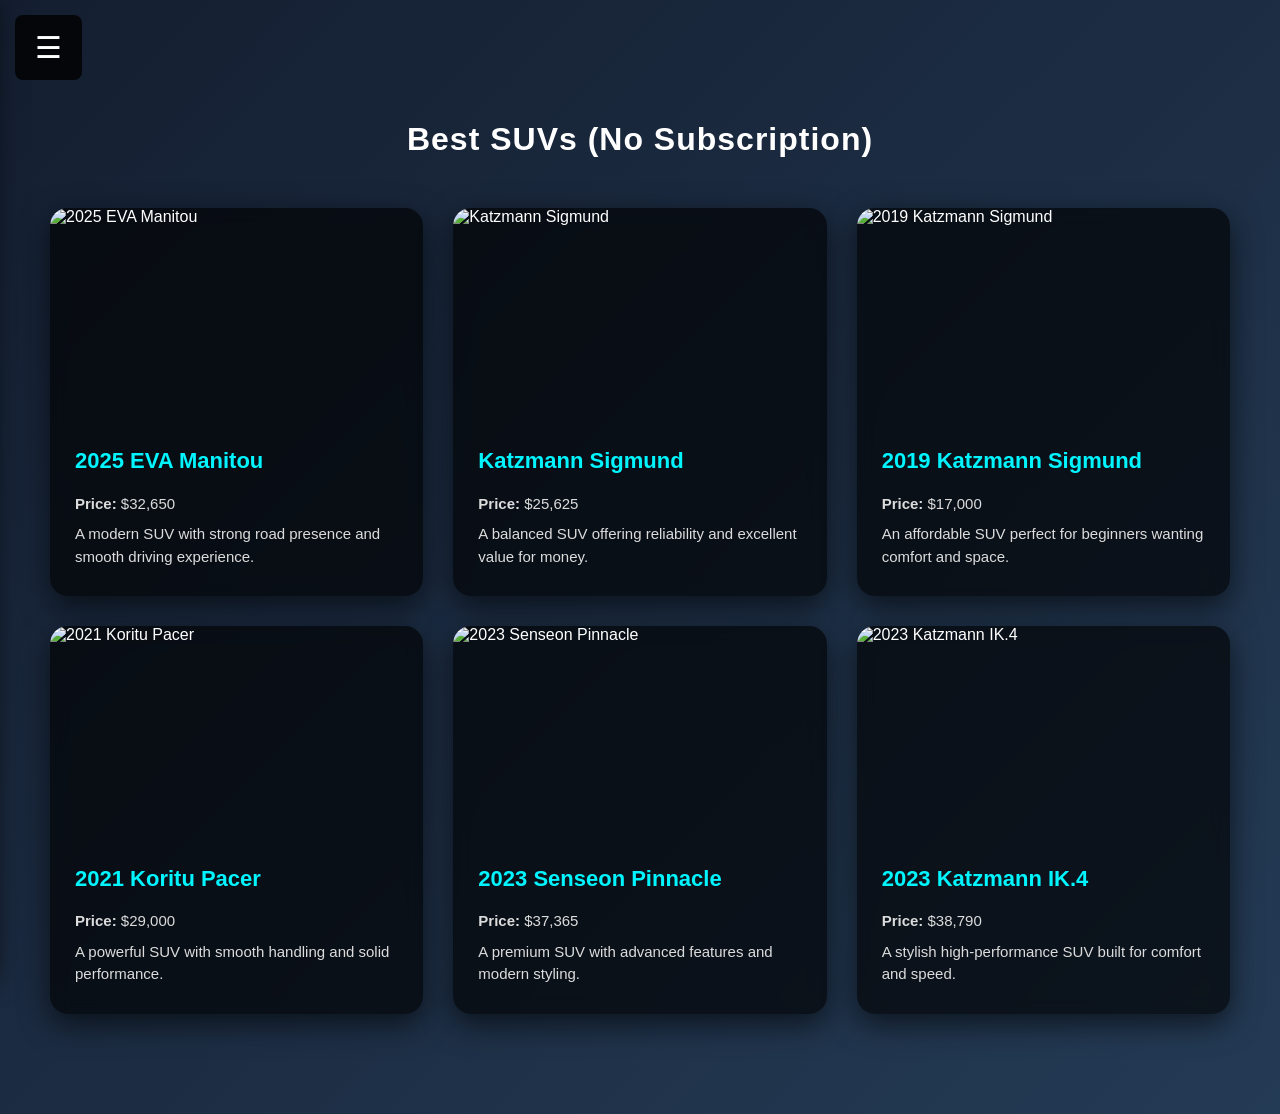
==== suv.html @ f7aa4f7c "Add files via upload" ====
<!DOCTYPE html>
<html>
<head>
  <title>Best SUVs</title>
  <link rel="stylesheet" href="style.css">
</head>
<body>

<div class="menu-icon" onclick="toggleMenu()">☰</div>

<div id="sideMenu" class="side-menu">
  <a href="index.html">Home</a>
  <a href="suv.html">Best SUVs</a>
  <a href="race.html">Best Race Cars</a>
  <a href="sedan.html">Best Sedans</a>
</div>

<div class="content">

  <h1>Best SUVs (No Subscription)</h1>

  <div class="car-container">

    <div class="car-card">
      <img src="images/manitou.jpg" alt="2025 EVA Manitou">
      <div class="car-info">
        <h2>2025 EVA Manitou</h2>
        <p><strong>Price:</strong> $32,650</p>
        <p>A modern SUV with strong road presence and smooth driving experience.</p>
      </div>
    </div>

    <div class="car-card">
      <img src="images/sigmund.jpg" alt="Katzmann Sigmund">
      <div class="car-info">
        <h2>Katzmann Sigmund</h2>
        <p><strong>Price:</strong> $25,625</p>
        <p>A balanced SUV offering reliability and excellent value for money.</p>
      </div>
    </div>

    <div class="car-card">
      <img src="images/2019sigmund.jpg" alt="2019 Katzmann Sigmund">
      <div class="car-info">
        <h2>2019 Katzmann Sigmund</h2>
        <p><strong>Price:</strong> $17,000</p>
        <p>An affordable SUV perfect for beginners wanting comfort and space.</p>
      </div>
    </div>

    <div class="car-card">
      <img src="images/pacer.jpg" alt="2021 Koritu Pacer">
      <div class="car-info">
        <h2>2021 Koritu Pacer</h2>
        <p><strong>Price:</strong> $29,000</p>
        <p>A powerful SUV with smooth handling and solid performance.</p>
      </div>
    </div>

    <div class="car-card">
      <img src="images/pinnacle.jpg" alt="2023 Senseon Pinnacle">
      <div class="car-info">
        <h2>2023 Senseon Pinnacle</h2>
        <p><strong>Price:</strong> $37,365</p>
        <p>A premium SUV with advanced features and modern styling.</p>
      </div>
    </div>

    <div class="car-card">
      <img src="images/ik4.jpg" alt="2023 Katzmann IK.4">
      <div class="car-info">
        <h2>2023 Katzmann IK.4</h2>
        <p><strong>Price:</strong> $38,790</p>
        <p>A stylish high-performance SUV built for comfort and speed.</p>
      </div>
    </div>

  </div>
</div>

<script>
function toggleMenu() {
  var menu = document.getElementById("sideMenu");
  menu.classList.toggle("show");
}
</script>

</body>
</html>
---- style.css ----
/* ============================= */
/* ===== GLOBAL SETTINGS ====== */
/* ============================= */

body {
  margin: 0;
  font-family: 'Segoe UI', Arial, sans-serif;
  background: linear-gradient(135deg, #141e30, #243b55);
  color: white;
  overflow-x: hidden;
}

/* ============================= */
/* ===== MENU ICON ============ */
/* ============================= */

.menu-icon {
  font-size: 30px;
  padding: 15px 20px;
  cursor: pointer;
  position: fixed;
  top: 15px;
  left: 15px;
  z-index: 2000; /* Always above everything */
  background: rgba(0, 0, 0, 0.8);
  border-radius: 8px;
  transition: 0.3s;
}

.menu-icon:hover {
  background: rgba(0, 0, 0, 1);
}

/* ============================= */
/* ===== SIDE MENU ============ */
/* ============================= */

.side-menu {
  position: fixed;
  top: 0;
  left: -260px;
  width: 250px;
  height: 100%;
  background: #0c0c0c;
  padding-top: 80px;
  transition: 0.3s ease;
  box-shadow: 5px 0 25px rgba(0,0,0,0.6);
  z-index: 1500;
}

.side-menu a {
  display: block;
  color: white;
  padding: 15px 25px;
  text-decoration: none;
  font-size: 16px;
  transition: 0.2s;
}

.side-menu a:hover {
  background: #1f1f1f;
  padding-left: 35px;
}

.side-menu.show {
  left: 0;
}

/* ============================= */
/* ===== PAGE CONTENT ========= */
/* ============================= */

.content {
  padding: 100px 50px;
  position: relative;
  z-index: 1;
}

h1 {
  text-align: center;
  margin-bottom: 50px;
  font-size: 32px;
  letter-spacing: 1px;
}

/* ============================= */
/* ===== CAR GRID ============= */
/* ============================= */

.car-container {
  display: grid;
  grid-template-columns: repeat(auto-fit, minmax(320px, 1fr));
  gap: 30px;
}

/* ============================= */
/* ===== CAR CARD ============= */
/* ============================= */

.car-card {
  background: rgba(0, 0, 0, 0.65);
  border-radius: 18px;
  overflow: hidden;
  box-shadow: 0 10px 30px rgba(0,0,0,0.6);
  transition: 0.35s ease;
  backdrop-filter: blur(8px);
}

.car-card:hover {
  transform: translateY(-10px);
  box-shadow: 0 15px 40px rgba(0,0,0,0.8);
}

/* ============================= */
/* ===== CAR IMAGE ============ */
/* ============================= */

.car-card img {
  width: 100%;
  height: 220px;
  object-fit: cover;
  display: block;
}

/* ============================= */
/* ===== CAR INFO ============= */
/* ============================= */

.car-info {
  padding: 20px 25px;
}

.car-info h2 {
  margin-top: 0;
  color: #00f5ff;
  font-size: 22px;
}

.car-info p {
  margin: 8px 0;
  color: #dcdcdc;
  font-size: 15px;
  line-height: 1.5;
}

/* ============================= */
/* ===== RESPONSIVE FIX ======= */
/* ============================= */

@media (max-width: 768px) {
  .content {
    padding: 100px 20px;
  }
}
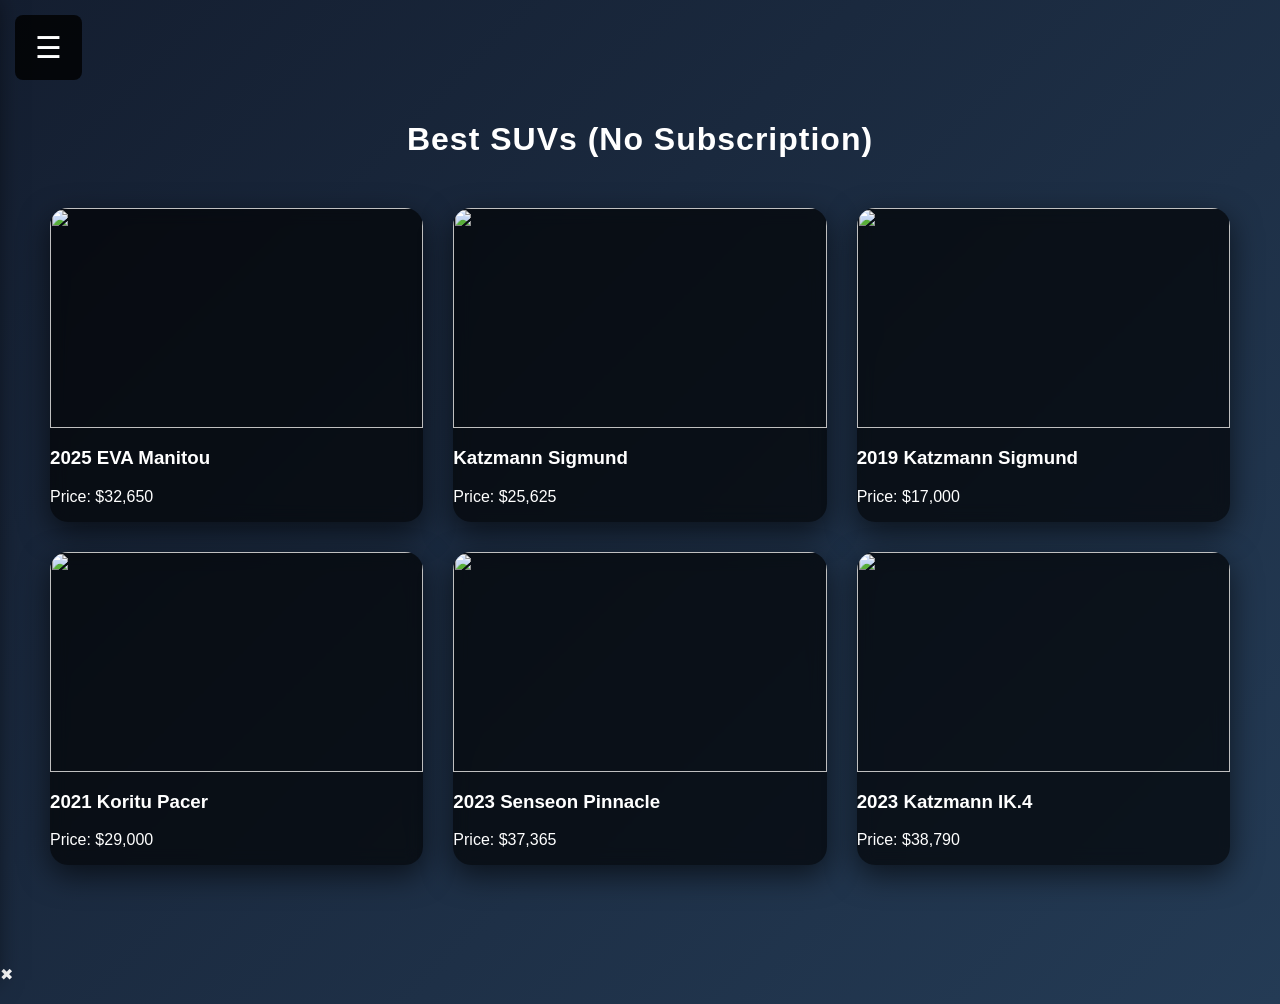
==== commit ac209db3: "Add files via upload" ====
--- a/suv.html
+++ b/suv.html
@@ -1,88 +1,146 @@
 <!DOCTYPE html>
 <html>
 <head>
-  <title>Best SUVs</title>
-  <link rel="stylesheet" href="style.css">
+<title>Best SUVs</title>
+<link rel="stylesheet" href="style.css">
 </head>
+
 <body>
 
 <div class="menu-icon" onclick="toggleMenu()">☰</div>
 
 <div id="sideMenu" class="side-menu">
-  <a href="index.html">Home</a>
-  <a href="suv.html">Best SUVs</a>
-  <a href="race.html">Best Race Cars</a>
-  <a href="sedan.html">Best Sedans</a>
+<a href="index.html">Home</a>
+<a href="suv.html">Best SUVs</a>
+<a href="race.html">Best Race Cars</a>
+<a href="sedan.html">Best Sedans</a>
+<a href="premiumvehicleaccesscars.html">Premium Vehicles</a>
 </div>
 
 <div class="content">
 
-  <h1>Best SUVs (No Subscription)</h1>
+<h1>Best SUVs (No Subscription)</h1>
 
-  <div class="car-container">
+<div class="car-container">
 
-    <div class="car-card">
-      <img src="images/manitou.jpg" alt="2025 EVA Manitou">
-      <div class="car-info">
-        <h2>2025 EVA Manitou</h2>
-        <p><strong>Price:</strong> $32,650</p>
-        <p>A modern SUV with strong road presence and smooth driving experience.</p>
-      </div>
-    </div>
+<div class="car-card" onclick="openCar('manitou')">
+<img src="images/manitou.jpg">
+<h3>2025 EVA Manitou</h3>
+<p>Price: $32,650</p>
+</div>
 
-    <div class="car-card">
-      <img src="images/sigmund.jpg" alt="Katzmann Sigmund">
-      <div class="car-info">
-        <h2>Katzmann Sigmund</h2>
-        <p><strong>Price:</strong> $25,625</p>
-        <p>A balanced SUV offering reliability and excellent value for money.</p>
-      </div>
-    </div>
+<div class="car-card" onclick="openCar('sigmund')">
+<img src="images/sigmund.jpg">
+<h3>Katzmann Sigmund</h3>
+<p>Price: $25,625</p>
+</div>
 
-    <div class="car-card">
-      <img src="images/2019sigmund.jpg" alt="2019 Katzmann Sigmund">
-      <div class="car-info">
-        <h2>2019 Katzmann Sigmund</h2>
-        <p><strong>Price:</strong> $17,000</p>
-        <p>An affordable SUV perfect for beginners wanting comfort and space.</p>
-      </div>
-    </div>
+<div class="car-card" onclick="openCar('sigmund19')">
+<img src="images/2019sigmund.jpg">
+<h3>2019 Katzmann Sigmund</h3>
+<p>Price: $17,000</p>
+</div>
 
-    <div class="car-card">
-      <img src="images/pacer.jpg" alt="2021 Koritu Pacer">
-      <div class="car-info">
-        <h2>2021 Koritu Pacer</h2>
-        <p><strong>Price:</strong> $29,000</p>
-        <p>A powerful SUV with smooth handling and solid performance.</p>
-      </div>
-    </div>
+<div class="car-card" onclick="openCar('pacer')">
+<img src="images/pacer.jpg">
+<h3>2021 Koritu Pacer</h3>
+<p>Price: $29,000</p>
+</div>
 
-    <div class="car-card">
-      <img src="images/pinnacle.jpg" alt="2023 Senseon Pinnacle">
-      <div class="car-info">
-        <h2>2023 Senseon Pinnacle</h2>
-        <p><strong>Price:</strong> $37,365</p>
-        <p>A premium SUV with advanced features and modern styling.</p>
-      </div>
-    </div>
+<div class="car-card" onclick="openCar('pinnacle')">
+<img src="images/pinnacle.jpg">
+<h3>2023 Senseon Pinnacle</h3>
+<p>Price: $37,365</p>
+</div>
 
-    <div class="car-card">
-      <img src="images/ik4.jpg" alt="2023 Katzmann IK.4">
-      <div class="car-info">
-        <h2>2023 Katzmann IK.4</h2>
-        <p><strong>Price:</strong> $38,790</p>
-        <p>A stylish high-performance SUV built for comfort and speed.</p>
-      </div>
-    </div>
+<div class="car-card" onclick="openCar('ik4')">
+<img src="images/ik4.jpg">
+<h3>2023 Katzmann IK.4</h3>
+<p>Price: $38,790</p>
+</div>
 
-  </div>
+</div>
+</div>
+
+<!-- POPUP -->
+
+<div id="carPopup" class="popup">
+
+<div class="popup-content">
+
+<span class="close-btn" onclick="closeCar()">✖</span>
+
+<h2 id="carTitle"></h2>
+
+<p id="carPrice"></p>
+
+<p id="carFeatures"></p>
+
+<p id="carOpinion"></p>
+
+</div>
+
 </div>
 
 <script>
+
 function toggleMenu() {
-  var menu = document.getElementById("sideMenu");
-  menu.classList.toggle("show");
+var menu = document.getElementById("sideMenu");
+menu.classList.toggle("show");
 }
+
+function openCar(car){
+
+document.getElementById("carPopup").style.display="flex";
+
+if(car=="manitou"){
+document.getElementById("carTitle").innerText="2025 EVA Manitou";
+document.getElementById("carPrice").innerText="Price: $32,650";
+document.getElementById("carFeatures").innerText="Features: Auto Start Stop, Modern Look, Key Not Detected system.";
+document.getElementById("carOpinion").innerText="Dev Opinion: Stylish modern SUV with useful smart features.";
+}
+
+if(car=="sigmund"){
+document.getElementById("carTitle").innerText="Katzmann Sigmund";
+document.getElementById("carPrice").innerText="Price: $25,625";
+document.getElementById("carFeatures").innerText="Features: Auto Start Stop, Key Not Detected system, Auto Closing Mirrors in some variants.";
+document.getElementById("carOpinion").innerText="Dev Opinion: Reliable SUV with useful comfort features.";
+}
+
+if(car=="sigmund19"){
+document.getElementById("carTitle").innerText="2019 Katzmann Sigmund";
+document.getElementById("carPrice").innerText="Price: $17,000";
+document.getElementById("carFeatures").innerText="Features: Auto Start Stop, Key Not Detected system, Auto Closing Mirrors in some variants.";
+document.getElementById("carOpinion").innerText="Dev Opinion: Affordable SUV with good practicality.";
+}
+
+if(car=="pacer"){
+document.getElementById("carTitle").innerText="2021 Koritu Pacer";
+document.getElementById("carPrice").innerText="Price: $29,000";
+document.getElementById("carFeatures").innerText="Features: Comfortable interior, smooth driving and good reliability.";
+document.getElementById("carOpinion").innerText="Dev Opinion: Balanced SUV for daily driving.";
+}
+
+if(car=="pinnacle"){
+document.getElementById("carTitle").innerText="2023 Senseon Pinnacle";
+document.getElementById("carPrice").innerText="Price: $37,365";
+document.getElementById("carFeatures").innerText="Features: Premium interior, modern technology and advanced driving systems.";
+document.getElementById("carOpinion").innerText="Dev Opinion: One of the most premium SUVs available.";
+}
+
+if(car=="ik4"){
+document.getElementById("carTitle").innerText="2023 Katzmann IK.4";
+document.getElementById("carPrice").innerText="Price: $38,790";
+document.getElementById("carFeatures").innerText="Features: Sporty design, strong performance and luxury comfort.";
+document.getElementById("carOpinion").innerText="Dev Opinion: Powerful SUV with aggressive styling.";
+}
+
+}
+
+function closeCar(){
+document.getElementById("carPopup").style.display="none";
+}
+
 </script>
 
 </body>
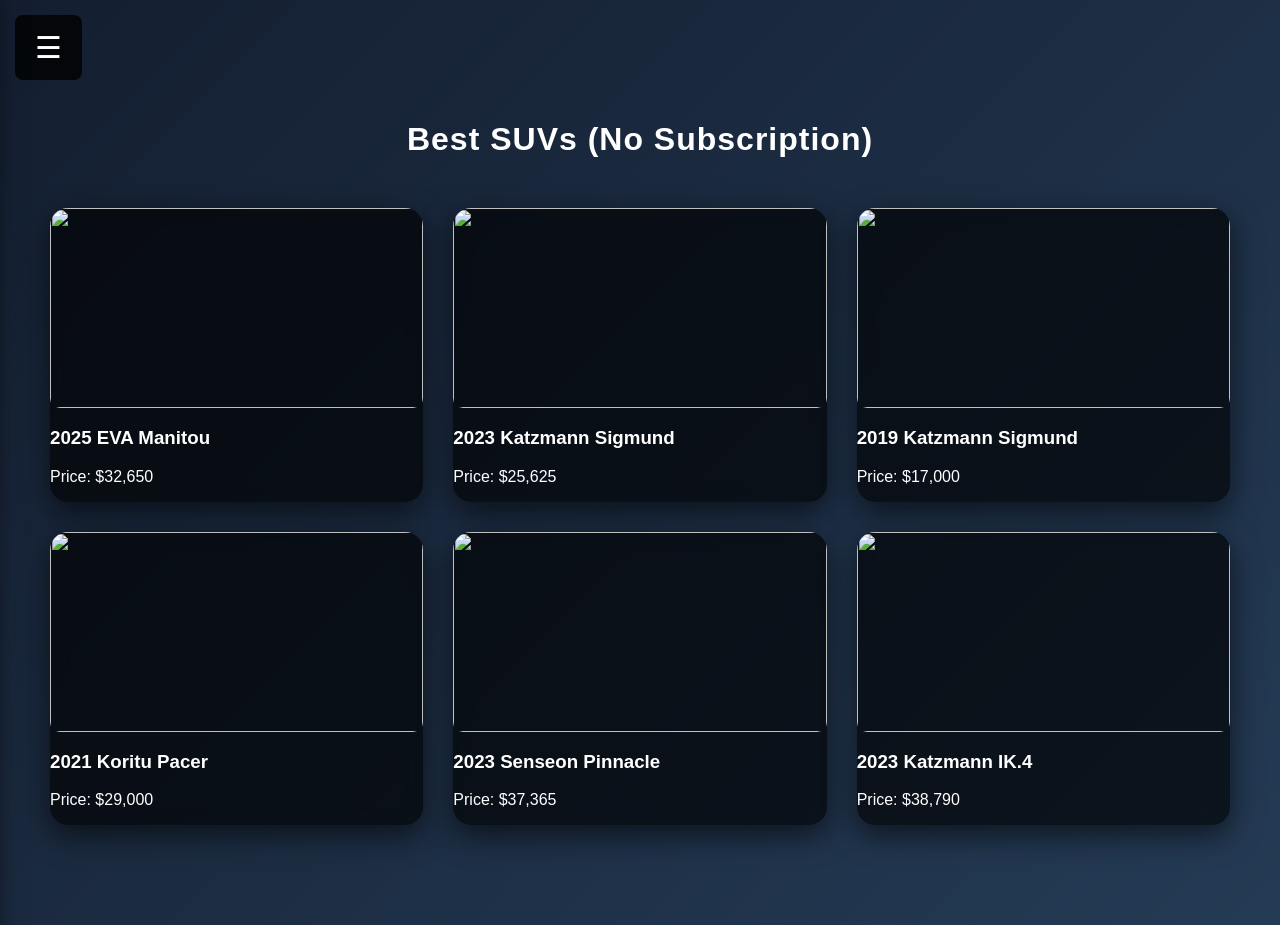
==== commit c4fdef79: "Update suv.html" ====
--- a/suv.html
+++ b/suv.html
@@ -1,5 +1,6 @@
 <!DOCTYPE html>
 <html>
+
 <head>
 <title>Best SUVs</title>
 <link rel="stylesheet" href="style.css">
@@ -23,125 +24,160 @@
 
 <div class="car-container">
 
-<div class="car-card" onclick="openCar('manitou')">
+<!-- EVA MANITOU -->
+
+<div class="car-card"
+onclick="openPopup(
+'2025 EVA Manitou',
+'$32,650',
+'Auto Start Stop, Modern Look, Key Not Detected System',
+'Modern SUV with stylish design and good comfort features.'
+)">
+
 <img src="images/manitou.jpg">
 <h3>2025 EVA Manitou</h3>
 <p>Price: $32,650</p>
+
 </div>
 
-<div class="car-card" onclick="openCar('sigmund')">
+<!-- SIGMUND -->
+
+<div class="car-card"
+onclick="openPopup(
+'2023 Katzmann Sigmund',
+'$25,625',
+'Auto Start Stop, Key Not Detected System, Auto Closing Mirrors (some variants)',
+'Reliable SUV with useful comfort features.'
+)">
+
 <img src="images/sigmund.jpg">
-<h3>Katzmann Sigmund</h3>
+<h3>2023 Katzmann Sigmund</h3>
 <p>Price: $25,625</p>
+
 </div>
 
-<div class="car-card" onclick="openCar('sigmund19')">
+<!-- 2019 SIGMUND -->
+
+<div class="car-card"
+onclick="openPopup(
+'2019 Katzmann Sigmund',
+'$17,000',
+'Auto Start Stop, Key Not Detected System',
+'Budget friendly SUV with good reliability.'
+)">
+
 <img src="images/2019sigmund.jpg">
 <h3>2019 Katzmann Sigmund</h3>
 <p>Price: $17,000</p>
+
 </div>
 
-<div class="car-card" onclick="openCar('pacer')">
+<!-- PACER -->
+
+<div class="car-card"
+onclick="openPopup(
+'2021 Koritu Pacer',
+'$29,000',
+'Sporty handling, strong engine performance',
+'Good mid-range SUV with solid driving experience.'
+)">
+
 <img src="images/pacer.jpg">
 <h3>2021 Koritu Pacer</h3>
 <p>Price: $29,000</p>
+
 </div>
 
-<div class="car-card" onclick="openCar('pinnacle')">
+<!-- PINNACLE -->
+
+<div class="car-card"
+onclick="openPopup(
+'2023 Senseon Pinnacle',
+'$37,365',
+'Premium looks, advanced driving features',
+'I own this car and love it very nice car.'
+)">
+
 <img src="images/pinnacle.jpg">
 <h3>2023 Senseon Pinnacle</h3>
 <p>Price: $37,365</p>
+
 </div>
 
-<div class="car-card" onclick="openCar('ik4')">
+<!-- IK4 -->
+
+<div class="car-card"
+onclick="openPopup(
+'2023 Katzmann IK.4',
+'$38,790',
+'Sport styling,Electric car,Window closing feature(on some varients,strong performance',
+'Stylish SUV with high performance feel.'
+)">
+
 <img src="images/ik4.jpg">
 <h3>2023 Katzmann IK.4</h3>
 <p>Price: $38,790</p>
+
 </div>
 
 </div>
 </div>
 
-<!-- POPUP -->
 
-<div id="carPopup" class="popup">
+<!-- POPUP CARD -->
+
+<div id="popup" class="popup">
 
 <div class="popup-content">
 
-<span class="close-btn" onclick="closeCar()">✖</span>
+<span class="close-btn" onclick="closePopup()">✖</span>
 
-<h2 id="carTitle"></h2>
+<h2 id="popupTitle"></h2>
 
-<p id="carPrice"></p>
+<p id="popupPrice"></p>
 
-<p id="carFeatures"></p>
+<p><strong>Features:</strong></p>
+<p id="popupFeatures"></p>
 
-<p id="carOpinion"></p>
+<p><strong>Dev Opinion:</strong></p>
+<p id="popupOpinion"></p>
 
 </div>
 
 </div>
 
+
 <script>
 
 function toggleMenu() {
+
 var menu = document.getElementById("sideMenu");
 menu.classList.toggle("show");
-}
-
-function openCar(car){
-
-document.getElementById("carPopup").style.display="flex";
-
-if(car=="manitou"){
-document.getElementById("carTitle").innerText="2025 EVA Manitou";
-document.getElementById("carPrice").innerText="Price: $32,650";
-document.getElementById("carFeatures").innerText="Features: Auto Start Stop, Modern Look, Key Not Detected system.";
-document.getElementById("carOpinion").innerText="Dev Opinion: Stylish modern SUV with useful smart features.";
-}
-
-if(car=="sigmund"){
-document.getElementById("carTitle").innerText="Katzmann Sigmund";
-document.getElementById("carPrice").innerText="Price: $25,625";
-document.getElementById("carFeatures").innerText="Features: Auto Start Stop, Key Not Detected system, Auto Closing Mirrors in some variants.";
-document.getElementById("carOpinion").innerText="Dev Opinion: Reliable SUV with useful comfort features.";
-}
-
-if(car=="sigmund19"){
-document.getElementById("carTitle").innerText="2019 Katzmann Sigmund";
-document.getElementById("carPrice").innerText="Price: $17,000";
-document.getElementById("carFeatures").innerText="Features: Auto Start Stop, Key Not Detected system, Auto Closing Mirrors in some variants.";
-document.getElementById("carOpinion").innerText="Dev Opinion: Affordable SUV with good practicality.";
-}
-
-if(car=="pacer"){
-document.getElementById("carTitle").innerText="2021 Koritu Pacer";
-document.getElementById("carPrice").innerText="Price: $29,000";
-document.getElementById("carFeatures").innerText="Features: Comfortable interior, smooth driving and good reliability.";
-document.getElementById("carOpinion").innerText="Dev Opinion: Balanced SUV for daily driving.";
-}
-
-if(car=="pinnacle"){
-document.getElementById("carTitle").innerText="2023 Senseon Pinnacle";
-document.getElementById("carPrice").innerText="Price: $37,365";
-document.getElementById("carFeatures").innerText="Features: Premium interior, modern technology and advanced driving systems.";
-document.getElementById("carOpinion").innerText="Dev Opinion: One of the most premium SUVs available.";
-}
-
-if(car=="ik4"){
-document.getElementById("carTitle").innerText="2023 Katzmann IK.4";
-document.getElementById("carPrice").innerText="Price: $38,790";
-document.getElementById("carFeatures").innerText="Features: Sporty design, strong performance and luxury comfort.";
-document.getElementById("carOpinion").innerText="Dev Opinion: Powerful SUV with aggressive styling.";
-}
 
 }
 
-function closeCar(){
-document.getElementById("carPopup").style.display="none";
+
+function openPopup(title, price, features, opinion) {
+
+document.getElementById("popupTitle").innerText = title;
+document.getElementById("popupPrice").innerText = "Price: " + price;
+document.getElementById("popupFeatures").innerText = features;
+document.getElementById("popupOpinion").innerText = opinion;
+
+document.getElementById("popup").classList.add("show");
+
+}
+
+
+function closePopup(){
+
+document.getElementById("popup").classList.remove("show");
+
 }
 
 </script>
 
+
 </body>
-</html>+</html>
+
--- a/style.css
+++ b/style.css
@@ -151,4 +151,154 @@
   .content {
     padding: 100px 20px;
   }
-}+}
+/* PREMIUM PAGE STYLE */
+
+.premium-page {
+  background: linear-gradient(135deg, #0f0f0f, #1c1c1c);
+  color: white;
+}
+
+.premium-title {
+  text-align: center;
+  font-size: 40px;
+  margin-bottom: 30px;
+  color: gold;
+}
+
+.section-heading {
+  margin-top: 40px;
+  margin-bottom: 20px;
+  border-left: 5px solid gold;
+  padding-left: 10px;
+  color: #ffd700;
+}
+
+.premium-card {
+  background: #1a1a1a;
+  border: 2px solid gold;
+  box-shadow: 0 0 15px rgba(255, 215, 0, 0.3);
+  transition: 0.3s ease;
+}
+
+.premium-card:hover {
+  transform: scale(1.05);
+  box-shadow: 0 0 25px gold;
+}
+/* PREMIUM PAGE SPECIAL STYLE */
+.premium-page {
+  background: linear-gradient(to bottom, #111, #1a1a1a);
+  color: white;
+}
+
+/* Premium Cards */
+.premium-card {
+  border: 2px solid #444;
+  background: #1c1c1c;
+  position: relative;
+}
+
+/* Best Premium Golden Card */
+.best-premium {
+  border: 3px solid gold;
+  background: linear-gradient(145deg, #3a2c00, #5a4300);
+  box-shadow: 0 0 20px gold;
+  transform: scale(1.05);
+}
+
+/* Premium Badge */
+.premium-badge {
+  position: absolute;
+  top: 10px;
+  right: 10px;
+  background: gold;
+  color: black;
+  padding: 5px 10px;
+  font-size: 12px;
+  font-weight: bold;
+  border-radius: 20px;
+}
+
+/* Section Headings */
+.section-heading {
+  margin-top: 40px;
+  font-size: 24px;
+  border-left: 5px solid gold;
+  padding-left: 10px;
+}
+/* Fix all car images */
+.car-card img {
+  width: 100%;
+  height: 200px;          /* fixed height for clean frame */
+  object-fit: cover;      /* prevents stretching */
+  border-radius: 10px;
+  display: block;
+}
+
+/* Make Best Premium image slightly bigger */
+.best-premium img {
+  height: 240px;
+}
+.popup{
+display:none;
+position:fixed;
+top:0;
+left:0;
+width:100%;
+height:100%;
+background:rgba(0,0,0,0.8);
+z-index:1000;
+}
+
+.popup-content{
+background:#1a1a1a;
+width:420px;
+margin:10% auto;
+padding:30px;
+border-radius:10px;
+text-align:center;
+}
+
+.close{
+float:right;
+font-size:22px;
+cursor:pointer;
+
+}
+/* POPUP CARD */
+
+.popup{
+display:none;
+position:fixed;
+top:0;
+left:0;
+width:100%;
+height:100%;
+background:rgba(0,0,0,0.7);
+justify-content:center;
+align-items:center;
+z-index:9999;
+}
+
+.popup-content{
+background:#0c1b2a;
+padding:30px;
+border-radius:12px;
+width:380px;
+color:white;
+text-align:center;
+position:relative;
+box-shadow:0 0 20px rgba(0,0,0,0.5);
+}
+
+.close-btn{
+position:absolute;
+top:10px;
+right:15px;
+font-size:20px;
+cursor:pointer;
+}
+
+.car-card{
+cursor:pointer;
+}
